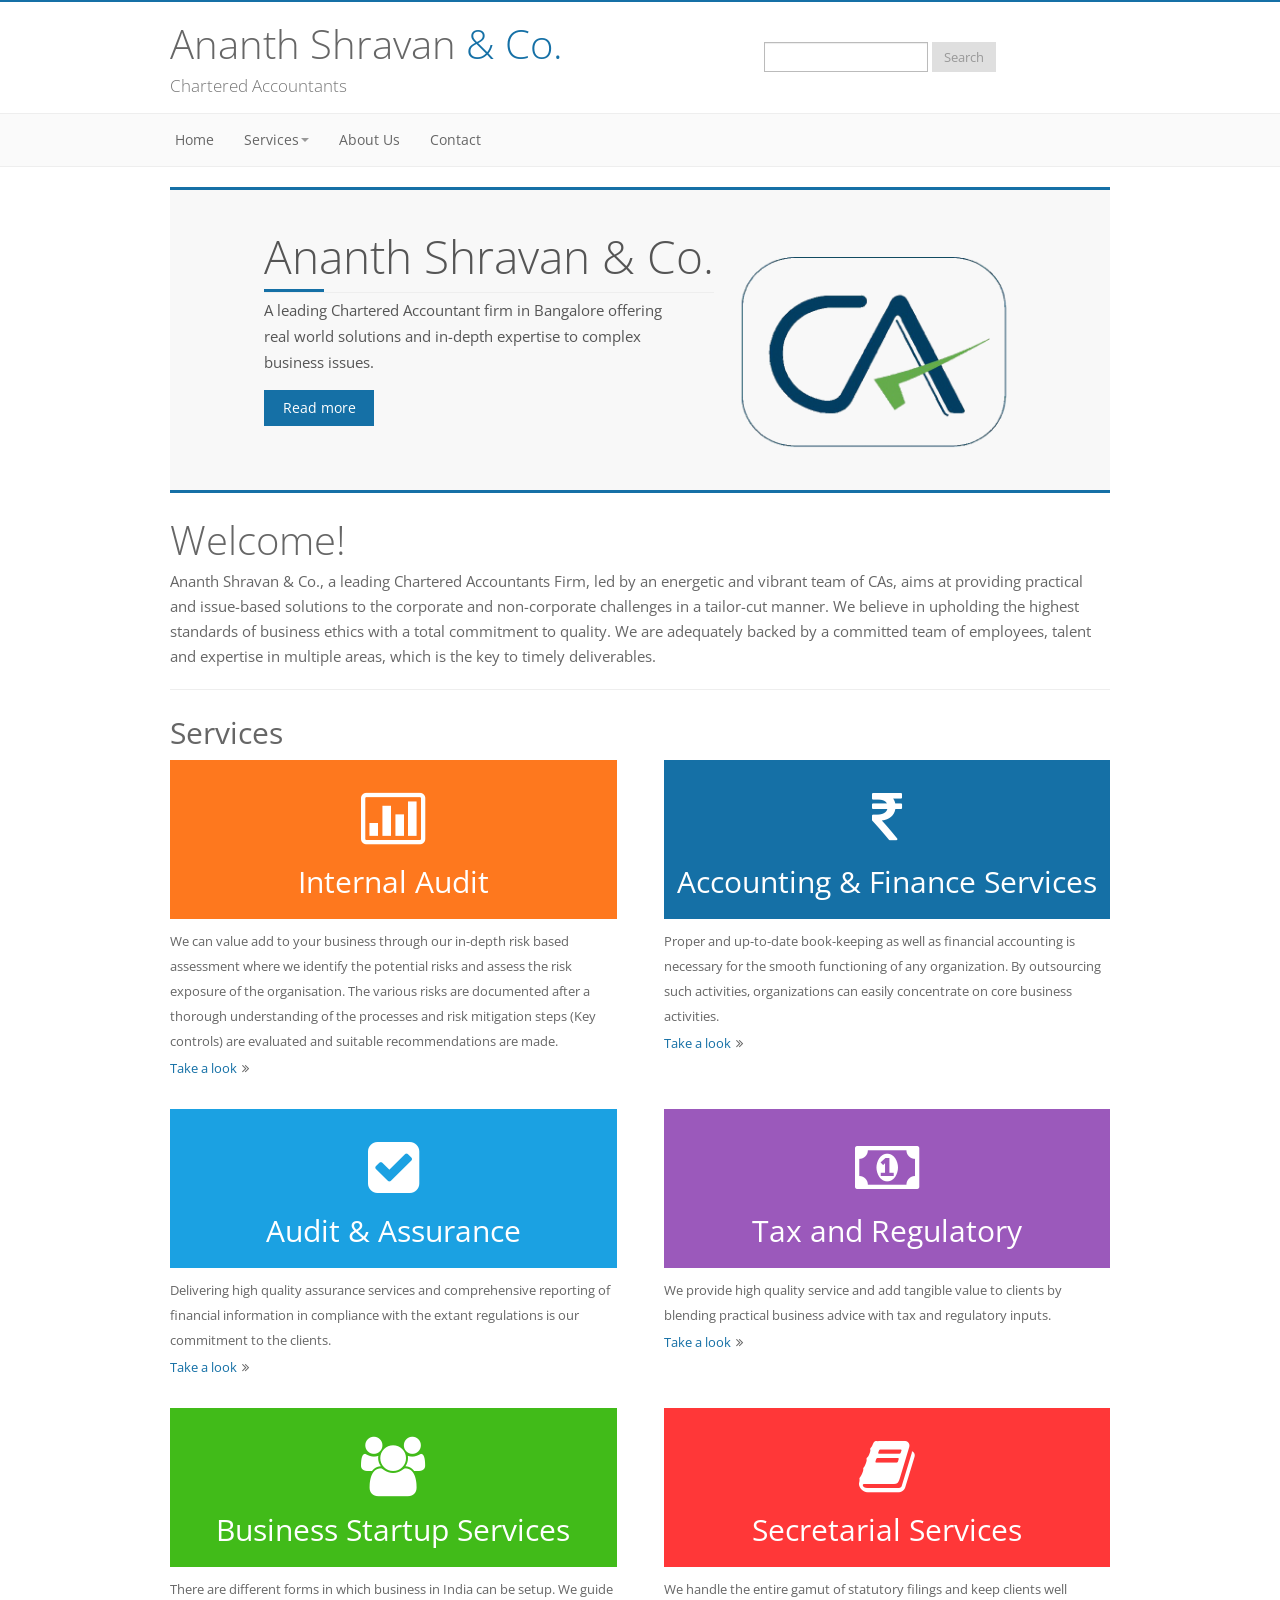
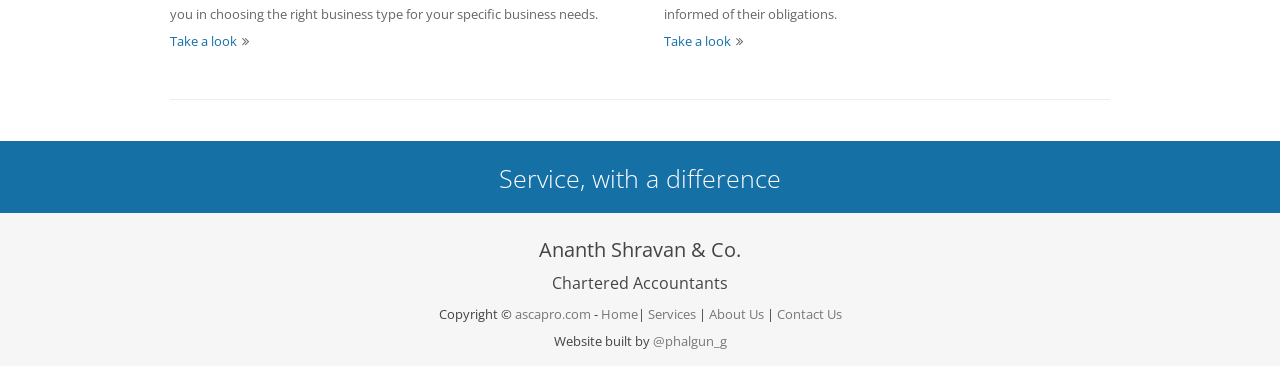
==== index.html @ 8e461840 "SEO keywords, removed unnecessary imports of js & css" ====
<!DOCTYPE html>
<head>
  
  <meta charset="utf-8" />
  <title>AS & Co. - Chartered Accountants in Bangalore</title>
  <meta name="viewport" content="width=device-width, initial-scale=1.0" />
  <meta name="description" content="bangalore chartered acccountant audit file tax return income" />
  <meta name="keywords" content="bangalore,chartered,acccountant,audit,file,tax,return,service,income" />
  <meta name="author" content="Ananth Shravan" />

  <!-- Stylesheets -->
  <link rel="stylesheet" href="style/bootstrap.css"/>
  <link rel="stylesheet" href="style/font-awesome.css" />
  <link rel="stylesheet" href="style/prettyPhoto.css" />
  <!-- Parallax slider -->
  <link rel="stylesheet" href="style/slider.css" />
  <!-- Flexslider -->
  <link rel="stylesheet" href="style/flexslider.css" />
  <link rel="stylesheet" href="style/style.css" />
  <link href="style/blue.css" rel="stylesheet" />
  <link href="style/bootstrap-responsive.css" rel="stylesheet" />
  
  <!-- HTML5 Support for IE -->
  <!--[if lt IE 9]>
  <script src="js/html5shim.js"></script>
  <![endif]-->

  <!-- Favicon -->
  <link rel="shortcut icon" href="img/favicon/ca_logo.jpg" />
  <meta http-equiv="Content-Type" content="text/html; charset=utf-8" />
</head>

<body>

<!-- Header Starts -->
  <header>
    <div class="container">
      <div class="row">
        <div class="span6">
          <div class="logo">
            <h1><a href="#">Ananth Shravan <span class="color">& Co.</span></a></h1>
            <div class="hmeta">Chartered Accountants</div>
          </div>
        </div>
        <div class="span6">
          <div class="form">
            <form method="get" id="searchform" action="#" class="form-search" />
              <input type="text" value="" name="s" id="s" class="input-medium" />
              <button type="submit" class="btn">Search</button>
            </form>
          </div>
        </div>
      </div>
    </div>
  </header>

<!-- Navigation bar starts -->
  <div class="navbar">
   <div class="navbar-inner">
     <div class="container">
       <a class="btn btn-navbar" data-toggle="collapse" data-target=".nav-collapse">
         <span>Menu</span>
       </a>
       <div class="nav-collapse collapse">
         <ul class="nav">
           <li><a href="index.html">Home</a></li>
           <!-- Refer Bootstrap navbar doc -->
           <li class="dropdown">
              <a href="#" class="dropdown-toggle" data-toggle="dropdown">Services<b class="caret"></b></a>
              <ul class="dropdown-menu">
                <li><a href="internal-audit.html">Internal Audit</a></li>
                <li><a href="accounting-financial-services.html">Accounting & Financial Services</a></li>
                <li><a href="audit-assurance.html">Audit & Assurance</a></li>
                <li><a href="tax-regulatory.html">Tax & Regulatory</a></li>
                <li><a href="business-startup.html">Business Startup Services</a></li>
                <li><a href="secretary.html">Secretarial Services</a></li>
              </ul>
           </li>                   
           <li><a href="aboutus.html">About Us</a></li>
           <li><a href="contactus.html">Contact</a></li>
         </ul>
       </div>
      </div>
   </div>
 </div>

<!-- Navigation bar ends -->

<div class="content">
  <div class="container">

<!-- Slider starts -->
  
    <div class="row">
      <div class="span12">
        <!-- Slider (Parallax Slider) -->
          <div id="da-slider" class="da-slider">
            <div class="da-slide">
              <div class="da-blue">
                <h2><span>Ananth Shravan & Co.</span></h2>
                <p>A leading Chartered Accountant firm in Bangalore offering real world solutions and in-depth expertise to complex business issues.</p>
                <a href="aboutus.html" class="da-link">Read more</a>
                <div class="da-img"><img src="img/parallax/ca_logo.png" alt="CA Tax Audit Bangalore " /></div>
              </div>
            </div>
            <div class="da-slide">
              <div class="da-green">
                <h2><span>Core Services</span></h2>
                <p>Audits, Assurance function, Taxation (both international and domestic), Accounting and Compliance services, Risk advisory and Secretarial Services.</p>
                <a href="#services" class="da-link">Read more</a>
                <div class="da-img"><img src="img/parallax/2.png" alt="CA Tax Services Bangalore" /></div>
              </div>
            </div>
            <div class="da-slide">
              <h2><span>Service, with a difference</span></h2>
              <p>At AS & Co, we're passionate towards our work and committed to our customers. We pride ourselves on providing a one-stop-shop for all the customers’ needs.</p>
              <div class="da-img"><img src="img/parallax/service2.png" alt="CA Tax Business Services" /></div>
            </div>
            <nav class="da-arrows">
              <span class="da-arrows-prev"></span>
              <span class="da-arrows-next"></span>
            </nav>
          </div>
      </div>
    </div>

<!-- Slider Ends -->

<!-- Hero Unit -->

    <div class="row">
      <div class="span12">
        <h2>Welcome!</h2>
        <p>Ananth Shravan & Co., a leading Chartered Accountants Firm, led by an energetic and vibrant team of CAs, aims at providing practical and issue-based solutions to the corporate and non-corporate challenges in a tailor-cut manner. We believe in upholding the highest standards of business ethics with a total commitment to quality. We are adequately backed by a committed team of employees, talent and expertise in multiple areas, which is the key to timely deliverables.</p>
        <hr />
      </div>  
    </div>

<!-- Hero Ends -->  
<!-- Services starts -->

  <div class="services">
    <div class="row">

      <div class="span12">
        <a name="services" class="nounderline"><h3>Services</h3></a>
      </div>

      <div class="span12">


        <div class="col-l">
          <div class="service">
            <a href="internal-audit.html" class="nounderline">
              <div class="b-orange serv-block">
                <i class="icon-bar-chart"></i>
                <h3>Internal Audit</h3>
              </div>
            </a>
            <p>We can value add to your business through our in-depth risk based assessment where we identify the potential risks and assess the risk exposure of the organisation. The various risks are documented after a thorough understanding of the processes and risk mitigation steps (Key controls) are evaluated and suitable recommendations are made.</p>
            <a href="internal-audit.html">Take a look </a><i class="icon-double-angle-right"></i> 
          </div>
        </div>
        
        <div class="col-r">
          <div class="service">
            <a href="accounting-financial-services.html" class="nounderline">      
              <div class="b-blue serv-block">
                <i class="icon-inr"></i>
                <h3>Accounting & Finance Services</h3>
              </div>
            </a>
            <p>Proper and up-to-date book-keeping as well as financial accounting is necessary for the smooth functioning of any organization. By outsourcing such activities, organizations can easily concentrate on core business activities.</p>
            <a href="accounting-financial-services.html">Take a look </a><i class="icon-double-angle-right"></i>
          </div>
        </div>

      </div> <!-- span 12 -->

      <div class="span12">&nbsp;</div>

      <div class="span12">

        <div class="col-l">
          <div class="service">
            <a href="audit-assurance.html" class="nounderline">
              <div class="b-lblue serv-block">
              <i class="icon-check-sign"></i>
              <h3>Audit & Assurance</h3>
              </div>
            </a>
            <p>Delivering high quality assurance services and comprehensive reporting of financial information in compliance with the extant regulations is our commitment to the clients.</p>
            <a href="audit-assurance.html">Take a look </a><i class="icon-double-angle-right"></i> 
          </div>
        </div>

        <div class="col-r">
          <div class="service">      
            <a href="tax-regulatory.html" class="nounderline">
              <div class="b-purple serv-block">
                <i class="icon-money"></i>
                <h3>Tax and Regulatory</h3>
              </div>     
            </a>
            <p>We provide high quality service and add tangible value to clients by blending practical business advice with tax and regulatory inputs.</p>
            <a href="tax-regulatory.html">Take a look </a><i class="icon-double-angle-right"></i>
          </div>
        </div>

      </div> <!-- span 12 -->

      <div class="span12">&nbsp;</div>

      <div class="span12">

        <div class="col-l">
          <div class="service">
            <a href="business-startup.html" class="nounderline">
              <div class="b-green serv-block">
                <i class="icon-group"></i>
                <h3>Business Startup Services</h3>
              </div>
            </a>
            <p>There are different forms in which business in India can be setup. We guide you in choosing the right business type for your specific business needs.</p>
            <a href="business-startup.html">Take a look </a><i class="icon-double-angle-right"></i> 
          </div>
        </div>

        <div class="col-r">
          <div class="service">      
            <a href="secretary.html" class="nounderline">
              <div class="b-red serv-block">
                <i class="icon-book"></i>
                <h3>Secretarial Services</h3>
              </div>    
            </a>
            <p>We handle the entire gamut of statutory filings and keep clients well informed of their obligations.</p>
            <a href="secretary.html">Take a look </a><i class="icon-double-angle-right"></i>
          </div>
        </div>

      </div> <!-- span 12 -->

      <div class="span12">&nbsp;</div>
  </div>

<hr />

<!-- Services Ends -->

<!-- Testimonial starts -->

<!-- <div class="testimonial">
  <div class="row">
    <div class="span6">
      <blockquote>
        <p>Suspendisse potenti. Morbi ac felis nec mauris imperdiet fermentum. Aenean sodales augue ac lacus hendrerit sed rhoncus erat hendrerit. Vivamus vel ultricies elit. Nulla vitae cursus leo. </p>
        <small>Ashok, <span class="color">Google</span></small>
      </blockquote>
    </div>
    <div class="span6">
      <blockquote>
        <p>Aenean sodales augue ac lacus hendrerit sed rhoncus erat hendrerit. Vivamus vel ultricies elit. Nulla vitae cursus leo. Praesent eleifend sodales felis, in congue purus scelerisque eget.</p>
        <small>Ravi, <span class="color">Canonical</span></small>
      </blockquote>
    </div>
  </div>
</div>
 -->
<!-- Testimonial ends -->

  </div>
</div>

<!-- Social -->

<div class="social-links">
  <div class="container">
    <div class="row">
      <div class="span12">
          <p class="bigger center"><span>Service, with a difference</span></p>
      </div>
    </div>    
  </div>
</div>


<!-- Footer -->
<footer>
  <div class="container">
    <div class="row">

      <div class="span12">
          <div class="copy center">
            <h5><span class="color">Ananth Shravan & Co.</span></h5>
            <h6>Chartered Accountants</h6>
            <p>Copyright &copy; <a href="#">ascapro.com</a> - <a href="index.html">Home</a>| <a href="index.html#services">Services</a>  | <a href="aboutus.html">About Us</a> | <a href="contactus.html">Contact Us</a></p>
            <p>Website built by <a target="_blank" href="http://phalgun.in">@phalgun_g</a></p>
          </div>
      </div>
    </div>
  <div class="clearfix"></div>
  </div>
</footer> 

<!-- JS -->
<script src="js/jquery.js"></script>
<script src="js/bootstrap.js"></script> 
<script src="js/jquery.cslider.js"></script> <!-- Parallax slider -->
<script src="js/modernizr.custom.28468.js"></script>
<script src="js/easing.js"></script> <!-- Easing -->
<script src="js/custom.js"></script>
</body>
</html>
---- style/slider.css ----
.da-slider{
	width: 100%;
	height: 300px;
	position: relative;
	background: #f8f8f8;
	margin: 0px auto;
	margin-bottom: 20px;
	overflow: hidden;
	-webkit-transition: background-position 1.4s ease-in-out 0.3s;
	-moz-transition: background-position 1.4s ease-in-out 0.3s;
	-o-transition: background-position 1.4s ease-in-out 0.3s;
	-ms-transition: background-position 1.4s ease-in-out 0.3s;
	transition: background-position 1.4s ease-in-out 0.3s;
}
.da-slide{
	position: absolute;
	width: 100%;
	height: 100%;
	top: 0px;
	left: 0px;
	text-align: left;
}
.da-slide-current{
	z-index: 1000;
}
.da-slider-fb .da-slide{
	left: 100%;
}
.da-slider-fb  .da-slide.da-slide-current{
	left: 0px;
}
.da-slide h2,
.da-slide p,
.da-slide .da-link,
.da-slide .da-img{
	position: absolute;
	opacity: 0;
	left: 110%;
}
.da-slider-fb .da-slide h2,
.da-slider-fb .da-slide p,
.da-slider-fb .da-slide .da-link{
	left: 10%;
	opacity: 1;
}
.da-slider-fb .da-slide .da-img{
	left: 60%;
	opacity: 1;
}
.da-slide h2{
	color: #555;
	font-size: 46px;
	width: 50%;
	top: 40px;
	white-space: nowrap;
}
.da-slide p{
	width: 45%;
	top: 105px;
	color: #555;
	font-size: 15px;
	line-height: 26px;
	height: 80px;
	overflow: hidden;
}
.da-slide .da-img{
	text-align: center;
	width: 30%;
	top: 0px;
	height: 230px;
	line-height: 320px;
	left: 110%; /*60%*/
}
.da-slide .da-link{
	top: 200px;
	color: #fff;
	padding:3px 15px 3px;
	font-size: 14px;
	line-height: 30px;
	width: 80px;
	text-align: center;
}
.da-slide .da-link:hover{
	background: #777;
   	text-decoration:none;
}
.da-dots{
	display: none;
	width: 100%;
	position: absolute;
	text-align: center;
	left: 0px;
	bottom: 20px;
	z-index: 2000;
	-moz-user-select: none;
	-webkit-user-select: none;
}
.da-dots span{
	display: inline-block;
	position: relative;
	width: 12px;
	height: 12px;
	border-radius: 50%;
	background: #ddd;
	margin: 3px;
	cursor: pointer;
	box-shadow: 
		1px 1px 1px rgba(0,0,0,0.1) inset, 
		1px 1px 1px rgba(255,255,255,0.1);
}
.da-dots span.da-dots-current:after{
	content: '';
	width: 8px;
	height: 8px;
	position: absolute;
	top: 2px;
	left: 2px;
	border-radius: 50%;
	background: rgb(255,255,255);
	background: -moz-linear-gradient(top, rgba(255,255,255,1) 0%, rgba(246,246,246,1) 47%, rgba(237,237,237,1) 100%);
	background: -webkit-gradient(linear, left top, left bottom, color-stop(0%,rgba(255,255,255,1)), color-stop(47%,rgba(246,246,246,1)), color-stop(100%,rgba(237,237,237,1)));
	background: -webkit-linear-gradient(top, rgba(255,255,255,1) 0%,rgba(246,246,246,1) 47%,rgba(237,237,237,1) 100%);
	background: -o-linear-gradient(top, rgba(255,255,255,1) 0%,rgba(246,246,246,1) 47%,rgba(237,237,237,1) 100%);
	background: -ms-linear-gradient(top, rgba(255,255,255,1) 0%,rgba(246,246,246,1) 47%,rgba(237,237,237,1) 100%);
	background: linear-gradient(top, rgba(255,255,255,1) 0%,rgba(246,246,246,1) 47%,rgba(237,237,237,1) 100%);
	filter: progid:DXImageTransform.Microsoft.gradient( startColorstr='#ffffff', endColorstr='#ededed',GradientType=0 );
}
.da-arrows{
	-moz-user-select: none;
	-webkit-user-select: none;
}
.da-arrows span{
	position: absolute;
	top: 45%;
	height: 30px;
	width: 30px;
	background: #ddd;
	cursor: pointer;
	z-index: 2000;
	opacity: 0;
	box-shadow:none;
	-webkit-transition: opacity 0.4s ease-in-out 0.2s;
	-moz-transition: opacity 0.4s ease-in-out 0.2s;
	-o-transition: opacity 0.4s ease-in-out 0.2s;
	-ms-transition: opacity 0.4s ease-in-out 0.2s;
	transition: opacity 0.4s ease-in-out 0.2s;
}
.da-slider:hover .da-arrows span{
	opacity: 1;
}
.da-arrows span:after{
	content: '';
	position: absolute;
	width: 20px;
	height: 20px;
	top: 5px;
	left: 5px;
	background: transparent url("../img/parallax/arrows.png") no-repeat top left;
}
.da-arrows span.da-arrows-next:after{
	background-position: top right;
}
.da-arrows span.da-arrows-prev{
	left: 0px;
}
.da-arrows span.da-arrows-next{
	right: 0px;
}

.da-slide-current h2,
.da-slide-current p,
.da-slide-current .da-link{
	left: 10%;
	opacity: 1;
}
.da-slide-current .da-img{
	left: 60%;
	opacity: 1;
}
/* Animation classes and animations */

/* Slide in from the right*/
.da-slide-fromright h2{
	-webkit-animation: fromRightAnim1 0.6s ease-in 0.8s both;
	-moz-animation: fromRightAnim1 0.6s ease-in 0.8s both;
	-o-animation: fromRightAnim1 0.6s ease-in 0.8s both;
	-ms-animation: fromRightAnim1 0.6s ease-in 0.8s both;
	animation: fromRightAnim1 0.6s ease-in 0.8s both;
}
.da-slide-fromright p{
	-webkit-animation: fromRightAnim2 0.6s ease-in 0.8s both;
	-moz-animation: fromRightAnim2 0.6s ease-in 0.8s both;
	-o-animation: fromRightAnim2 0.6s ease-in 0.8s both;
	-ms-animation: fromRightAnim2 0.6s ease-in 0.8s both;
	animation: fromRightAnim2 0.6s ease-in 0.8s both;
}
.da-slide-fromright .da-link{
	-webkit-animation: fromRightAnim3 0.4s ease-in 1.2s both;
	-moz-animation: fromRightAnim3 0.4s ease-in 1.2s both;
	-o-animation: fromRightAnim3 0.4s ease-in 1.2s both;
	-ms-animation: fromRightAnim3 0.4s ease-in 1.2s both;
	animation: fromRightAnim3 0.4s ease-in 1.2s both;
}
.da-slide-fromright .da-img{
	-webkit-animation: fromRightAnim4 0.6s ease-in 0.8s both;
	-moz-animation: fromRightAnim4 0.6s ease-in 0.8s both;
	-o-animation: fromRightAnim4 0.6s ease-in 0.8s both;
	-ms-animation: fromRightAnim4 0.6s ease-in 0.8s both;
	animation: fromRightAnim4 0.6s ease-in 0.8s both;
}
@-webkit-keyframes fromRightAnim1{
	0%{ left: 110%; opacity: 0; }
	100%{ left: 10%; opacity: 1; }
}
@-webkit-keyframes fromRightAnim2{
	0%{ left: 110%; opacity: 0; }
	100%{ left: 10%; opacity: 1; }
}
@-webkit-keyframes fromRightAnim3{
	0%{ left: 110%; opacity: 0; }
	1%{ left: 10%; opacity: 0; }
	100%{ left: 10%; opacity: 1; }
}
@-webkit-keyframes fromRightAnim4{
	0%{ left: 110%; opacity: 0; }
	100%{ left: 60%; opacity: 1; }
}

@-moz-keyframes fromRightAnim1{
	0%{ left: 110%; opacity: 0; }
	100%{ left: 10%; opacity: 1; }
}
@-moz-keyframes fromRightAnim2{
	0%{ left: 110%; opacity: 0; }
	100%{ left: 10%; opacity: 1; }
}
@-moz-keyframes fromRightAnim3{
	0%{ left: 110%; opacity: 0; }
	1%{ left: 10%; opacity: 0; }
	100%{ left: 10%; opacity: 1; }
}
@-moz-keyframes fromRightAnim4{
	0%{ left: 110%; opacity: 0; }
	100%{ left: 60%; opacity: 1; }
}

@-o-keyframes fromRightAnim1{
	0%{ left: 110%; opacity: 0; }
	100%{ left: 10%; opacity: 1; }
}
@-o-keyframes fromRightAnim2{
	0%{ left: 110%; opacity: 0; }
	100%{ left: 10%; opacity: 1; }
}
@-o-keyframes fromRightAnim3{
	0%{ left: 110%; opacity: 0; }
	1%{ left: 10%; opacity: 0; }
	100%{ left: 10%; opacity: 1; }
}
@-o-keyframes fromRightAnim4{
	0%{ left: 110%; opacity: 0; }
	100%{ left: 60%; opacity: 1; }
}

@-ms-keyframes fromRightAnim1{
	0%{ left: 110%; opacity: 0; }
	100%{ left: 10%; opacity: 1; }
}
@-ms-keyframes fromRightAnim2{
	0%{ left: 110%; opacity: 0; }
	100%{ left: 10%; opacity: 1; }
}
@-ms-keyframes fromRightAnim3{
	0%{ left: 110%; opacity: 0; }
	1%{ left: 10%; opacity: 0; }
	100%{ left: 10%; opacity: 1; }
}
@-ms-keyframes fromRightAnim4{
	0%{ left: 110%; opacity: 0; }
	100%{ left: 60%; opacity: 1; }
}

@keyframes fromRightAnim1{
	0%{ left: 110%; opacity: 0; }
	100%{ left: 10%; opacity: 1; }
}
@keyframes fromRightAnim2{
	0%{ left: 110%; opacity: 0; }
	100%{ left: 10%; opacity: 1; }
}
@keyframes fromRightAnim3{
	0%{ left: 110%; opacity: 0; }
	1%{ left: 10%; opacity: 0; }
	100%{ left: 10%; opacity: 1; }
}
@keyframes fromRightAnim4{
	0%{ left: 110%; opacity: 0; }
	100%{ left: 60%; opacity: 1; }
}
/* Slide in from the left*/
.da-slide-fromleft h2{
	-webkit-animation: fromLeftAnim1 0.6s ease-in 0.6s both;
	-moz-animation: fromLeftAnim1 0.6s ease-in 0.6s both;
	-o-animation: fromLeftAnim1 0.6s ease-in 0.6s both;
	-ms-animation: fromLeftAnim1 0.6s ease-in 0.6s both;
	animation: fromLeftAnim1 0.6s ease-in 0.6s both;
}
.da-slide-fromleft p{
	-webkit-animation: fromLeftAnim2 0.6s ease-in 0.6s both;
	-moz-animation: fromLeftAnim2 0.6s ease-in 0.6s both;
	-o-animation: fromLeftAnim2 0.6s ease-in 0.6s both;
	-ms-animation: fromLeftAnim2 0.6s ease-in 0.6s both;
	animation: fromLeftAnim2 0.6s ease-in 0.6s both;
}
.da-slide-fromleft .da-link{
	-webkit-animation: fromLeftAnim3 0.4s ease-in 1.2s both;
	-moz-animation: fromLeftAnim3 0.4s ease-in 1.2s both;
	-o-animation: fromLeftAnim3 0.4s ease-in 1.2s both;
	-ms-animation: fromLeftAnim3 0.4s ease-in 1.2s both;
	animation: fromLeftAnim3 0.4s ease-in 1.2s both;
}
.da-slide-fromleft .da-img{
	-webkit-animation: fromLeftAnim4 0.6s ease-in 0.6s both;
	-moz-animation: fromLeftAnim4 0.6s ease-in 0.6s both;
	-o-animation: fromLeftAnim4 0.6s ease-in 0.6s both;
	-ms-animation: fromLeftAnim4 0.6s ease-in 0.6s both;
	animation: fromLeftAnim4 0.6s ease-in 0.6s both;
}
@-webkit-keyframes fromLeftAnim1{
	0%{ left: -110%; opacity: 0; }
	100%{ left: 10%; opacity: 1; }
}
@-webkit-keyframes fromLeftAnim2{
	0%{ left: -110%; opacity: 0; }
	100%{ left: 10%; opacity: 1; }
}
@-webkit-keyframes fromLeftAnim3{
	0%{ left: -110%; opacity: 0; }
	1%{ left: 10%; opacity: 0; }
	100%{ left: 10%; opacity: 1; }
}
@-webkit-keyframes fromLeftAnim4{
	0%{ left: -110%; opacity: 0; }
	100%{ left: 60%; opacity: 1; }
}

@-moz-keyframes fromLeftAnim1{
	0%{ left: -110%; opacity: 0; }
	100%{ left: 10%; opacity: 1; }
}
@-moz-keyframes fromLeftAnim2{
	0%{ left: -110%; opacity: 0; }
	100%{ left: 10%; opacity: 1; }
}
@-moz-keyframes fromLeftAnim3{
	0%{ left: -110%; opacity: 0; }
	1%{ left: 10%; opacity: 0; }
	100%{ left: 10%; opacity: 1; }
}
@-moz-keyframes fromLeftAnim4{
	0%{ left: -110%; opacity: 0; }
	100%{ left: 60%; opacity: 1; }
}

@-o-keyframes fromLeftAnim1{
	0%{ left: -110%; opacity: 0; }
	100%{ left: 10%; opacity: 1; }
}
@-o-keyframes fromLeftAnim2{
	0%{ left: -110%; opacity: 0; }
	100%{ left: 10%; opacity: 1; }
}
@-o-keyframes fromLeftAnim3{
	0%{ left: -110%; opacity: 0; }
	1%{ left: 10%; opacity: 0; }
	100%{ left: 10%; opacity: 1; }
}
@-o-keyframes fromLeftAnim4{
	0%{ left: -110%; opacity: 0; }
	100%{ left: 60%; opacity: 1; }
}

@-ms-keyframes fromLeftAnim1{
	0%{ left: -110%; opacity: 0; }
	100%{ left: 10%; opacity: 1; }
}
@-ms-keyframes fromLeftAnim2{
	0%{ left: -110%; opacity: 0; }
	100%{ left: 10%; opacity: 1; }
}
@-ms-keyframes fromLeftAnim3{
	0%{ left: -110%; opacity: 0; }
	1%{ left: 10%; opacity: 0; }
	100%{ left: 10%; opacity: 1; }
}
@-ms-keyframes fromLeftAnim4{
	0%{ left: -110%; opacity: 0; }
	100%{ left: 60%; opacity: 1; }
}

@keyframes fromLeftAnim1{
	0%{ left: -110%; opacity: 0; }
	100%{ left: 10%; opacity: 1; }
}
@keyframes fromLeftAnim2{
	0%{ left: -110%; opacity: 0; }
	100%{ left: 10%; opacity: 1; }
}
@keyframes fromLeftAnim3{
	0%{ left: -110%; opacity: 0; }
	1%{ left: 10%; opacity: 0; }
	100%{ left: 10%; opacity: 1; }
}
@keyframes fromLeftAnim4{
	0%{ left: -110%; opacity: 0; }
	100%{ left: 60%; opacity: 1; }
}
/* Slide out to the right */
.da-slide-toright h2{
	-webkit-animation: toRightAnim1 0.6s ease-in 0.6s both;
	-moz-animation: toRightAnim1 0.6s ease-in 0.6s both;
	-o-animation: toRightAnim1 0.6s ease-in 0.6s both;
	-ms-animation: toRightAnim1 0.6s ease-in 0.6s both;
	animation: toRightAnim1 0.6s ease-in 0.6s both;
}
.da-slide-toright p{
	-webkit-animation: toRightAnim2 0.6s ease-in 0.3s both;
	-moz-animation: toRightAnim2 0.6s ease-in 0.3s both;
	-o-animation: toRightAnim2 0.6s ease-in 0.3s both;
	-ms-animation: toRightAnim2 0.6s ease-in 0.3s both;
	animation: toRightAnim2 0.6s ease-in 0.3s both;
}
.da-slide-toright .da-link{
	-webkit-animation: toRightAnim3 0.4s ease-in both;
	-moz-animation: toRightAnim3 0.4s ease-in both;
	-o-animation: toRightAnim3 0.4s ease-in both;
	-ms-animation: toRightAnim3 0.4s ease-in both;
	animation: toRightAnim3 0.4s ease-in both;
}
.da-slide-toright .da-img{
	-webkit-animation: toRightAnim4 0.6s ease-in both;
	-moz-animation: toRightAnim4 0.6s ease-in both;
	-o-animation: toRightAnim4 0.6s ease-in both;
	-ms-animation: toRightAnim4 0.6s ease-in both;
	animation: toRightAnim4 0.6s ease-in both;
}
@-webkit-keyframes toRightAnim1{
	0%{ left: 10%;  opacity: 1; }
	100%{ left: 100%; opacity: 0; }
}
@-webkit-keyframes toRightAnim2{
	0%{ left: 10%;  opacity: 1; }
	100%{ left: 100%; opacity: 0; }
}
@-webkit-keyframes toRightAnim3{
	0%{ left: 10%;  opacity: 1; }
	99%{ left: 10%; opacity: 0; }
	100%{ left: 100%; opacity: 0; }
}
@-webkit-keyframes toRightAnim4{
	0%{ left: 60%;  opacity: 1; }
	30%{ left: 55%;  opacity: 1; }
	100%{ left: 100%; opacity: 0; }
}

@-moz-keyframes toRightAnim1{
	0%{ left: 10%;  opacity: 1; }
	100%{ left: 100%; opacity: 0; }
}
@-moz-keyframes toRightAnim2{
	0%{ left: 10%;  opacity: 1; }
	100%{ left: 100%; opacity: 0; }
}
@-moz-keyframes toRightAnim3{
	0%{ left: 10%;  opacity: 1; }
	99%{ left: 10%; opacity: 0; }
	100%{ left: 100%; opacity: 0; }
}
@-moz-keyframes toRightAnim4{
	0%{ left: 60%;  opacity: 1; }
	30%{ left: 55%;  opacity: 1; }
	100%{ left: 100%; opacity: 0; }
}

@-o-keyframes toRightAnim1{
	0%{ left: 10%;  opacity: 1; }
	100%{ left: 100%; opacity: 0; }
}
@-o-keyframes toRightAnim2{
	0%{ left: 10%;  opacity: 1; }
	100%{ left: 100%; opacity: 0; }
}
@-o-keyframes toRightAnim3{
	0%{ left: 10%;  opacity: 1; }
	99%{ left: 10%; opacity: 0; }
	100%{ left: 100%; opacity: 0; }
}
@-o-keyframes toRightAnim4{
	0%{ left: 60%;  opacity: 1; }
	30%{ left: 55%;  opacity: 1; }
	100%{ left: 100%; opacity: 0; }
}

@-ms-keyframes toRightAnim1{
	0%{ left: 10%;  opacity: 1; }
	100%{ left: 100%; opacity: 0; }
}
@-ms-keyframes toRightAnim2{
	0%{ left: 10%;  opacity: 1; }
	100%{ left: 100%; opacity: 0; }
}
@-ms-keyframes toRightAnim3{
	0%{ left: 10%;  opacity: 1; }
	99%{ left: 10%; opacity: 0; }
	100%{ left: 100%; opacity: 0; }
}
@-ms-keyframes toRightAnim4{
	0%{ left: 60%;  opacity: 1; }
	30%{ left: 55%;  opacity: 1; }
	100%{ left: 100%; opacity: 0; }
}

@keyframes toRightAnim1{
	0%{ left: 10%;  opacity: 1; }
	100%{ left: 100%; opacity: 0; }
}
@keyframes toRightAnim2{
	0%{ left: 10%;  opacity: 1; }
	100%{ left: 100%; opacity: 0; }
}
@keyframes toRightAnim3{
	0%{ left: 10%;  opacity: 1; }
	99%{ left: 10%; opacity: 0; }
	100%{ left: 100%; opacity: 0; }
}
@keyframes toRightAnim4{
	0%{ left: 60%;  opacity: 1; }
	30%{ left: 55%;  opacity: 1; }
	100%{ left: 100%; opacity: 0; }
}
/* Slide out to the left*/
.da-slide-toleft h2{
	-webkit-animation: toLeftAnim1 0.6s ease-in both;
	-moz-animation: toLeftAnim1 0.6s ease-in both;
	-o-animation: toLeftAnim1 0.6s ease-in both;
	-ms-animation: toLeftAnim1 0.6s ease-in both;
	animation: toLeftAnim1 0.6s ease-in both;
}
.da-slide-toleft p{
	-webkit-animation: toLeftAnim2 0.6s ease-in 0.3s both;
	-moz-animation: toLeftAnim2 0.6s ease-in 0.3s both;
	-o-animation: toLeftAnim2 0.6s ease-in 0.3s both;
	-ms-animation: toLeftAnim2 0.6s ease-in 0.3s both;
	animation: toLeftAnim2 0.6s ease-in 0.3s both;
}
.da-slide-toleft .da-link{
	-webkit-animation: toLeftAnim3 0.4s ease-in both;
	-moz-animation: toLeftAnim3 0.4s ease-in both;
	-o-animation: toLeftAnim3 0.4s ease-in both;
	-ms-animation: toLeftAnim3 0.4s ease-in both;
	animation: toLeftAnim3 0.4s ease-in both;
}
.da-slide-toleft .da-img{
	-webkit-animation: toLeftAnim4 0.6s ease-in 0.6s both;
	-moz-animation: toLeftAnim4 0.6s ease-in 0.6s both;
	-o-animation: toLeftAnim4 0.6s ease-in 0.6s both;
	-ms-animation: toLeftAnim4 0.6s ease-in 0.6s both;
	animation: toLeftAnim4 0.6s ease-in 0.6s both;
}
@-webkit-keyframes toLeftAnim1{
	0%{ left: 10%;  opacity: 1; }
	30%{ left: 15%;  opacity: 1; }
	100%{ left: -50%; opacity: 0; }
}
@-webkit-keyframes toLeftAnim2{
	0%{ left: 10%;  opacity: 1; }
	30%{ left: 15%;  opacity: 1; }
	100%{ left: -50%; opacity: 0; }
}
@-webkit-keyframes toLeftAnim3{
	0%{ left: 10%;  opacity: 1; }
	99%{ left: 10%; opacity: 0; }
	100%{ left: -50%; opacity: 0; }
}
@-webkit-keyframes toLeftAnim4{
	0%{ left: 60%;  opacity: 1; }
	40%{ left: 70%;  opacity: 1; }
	90%{ left: 0%;  opacity: 0; }
	100%{ left: -50%; opacity: 0; }
}

@-moz-keyframes toLeftAnim1{
	0%{ left: 10%;  opacity: 1; }
	30%{ left: 15%;  opacity: 1; }
	100%{ left: -50%; opacity: 0; }
}
@-moz-keyframes toLeftAnim2{
	0%{ left: 10%;  opacity: 1; }
	30%{ left: 15%;  opacity: 1; }
	100%{ left: -50%; opacity: 0; }
}
@-moz-keyframes toLeftAnim3{
	0%{ left: 10%;  opacity: 1; }
	99%{ left: 10%; opacity: 0; }
	100%{ left: -50%; opacity: 0; }
}
@-moz-keyframes toLeftAnim4{
	0%{ left: 60%;  opacity: 1; }
	40%{ left: 70%;  opacity: 1; }
	90%{ left: 0%;  opacity: 0; }
	100%{ left: -50%; opacity: 0; }
}

@-o-keyframes toLeftAnim1{
	0%{ left: 10%;  opacity: 1; }
	30%{ left: 15%;  opacity: 1; }
	100%{ left: -50%; opacity: 0; }
}
@-o-keyframes toLeftAnim2{
	0%{ left: 10%;  opacity: 1; }
	30%{ left: 15%;  opacity: 1; }
	100%{ left: -50%; opacity: 0; }
}
@-o-keyframes toLeftAnim3{
	0%{ left: 10%;  opacity: 1; }
	99%{ left: 10%; opacity: 0; }
	100%{ left: -50%; opacity: 0; }
}
@-o-keyframes toLeftAnim4{
	0%{ left: 60%;  opacity: 1; }
	40%{ left: 70%;  opacity: 1; }
	90%{ left: 0%;  opacity: 0; }
	100%{ left: -50%; opacity: 0; }
}

@-ms-keyframes toLeftAnim1{
	0%{ left: 10%;  opacity: 1; }
	30%{ left: 15%;  opacity: 1; }
	100%{ left: -50%; opacity: 0; }
}
@-ms-keyframes toLeftAnim2{
	0%{ left: 10%;  opacity: 1; }
	30%{ left: 15%;  opacity: 1; }
	100%{ left: -50%; opacity: 0; }
}
@-ms-keyframes toLeftAnim3{
	0%{ left: 10%;  opacity: 1; }
	99%{ left: 10%; opacity: 0; }
	100%{ left: -50%; opacity: 0; }
}
@-ms-keyframes toLeftAnim4{
	0%{ left: 60%;  opacity: 1; }
	40%{ left: 70%;  opacity: 1; }
	90%{ left: 0%;  opacity: 0; }
	100%{ left: -50%; opacity: 0; }
}

@keyframes toLeftAnim1{
	0%{ left: 10%;  opacity: 1; }
	30%{ left: 15%;  opacity: 1; }
	100%{ left: -50%; opacity: 0; }
}
@keyframes toLeftAnim2{
	0%{ left: 10%;  opacity: 1; }
	30%{ left: 15%;  opacity: 1; }
	100%{ left: -50%; opacity: 0; }
}
@keyframes toLeftAnim3{
	0%{ left: 10%;  opacity: 1; }
	99%{ left: 10%; opacity: 0; }
	100%{ left: -50%; opacity: 0; }
}
@keyframes toLeftAnim4{
	0%{ left: 60%;  opacity: 1; }
	40%{ left: 70%;  opacity: 1; }
	90%{ left: 0%;  opacity: 0; }
	100%{ left: -50%; opacity: 0; }
}
---- style/style.css ----
*{
	border-radius: 0px !important;
}

body{
	color: #666;
	font-size: 15px;
	line-height: 25px;
	font-weight: 400;
}

h1,h2,h3,h4,h5,h6{
	font-family: 'Open Sans', sans-serif;
	font-weight: normal !important;
	margin: 2px 0px 5px 0px;
	padding: 2px 0px;
	color: #666;
}

h1,h2{
	font-weight: 300 !important;
}

h3,h4,h5,h6{
	font-weight: 400 !important;
	color: #666;
}

h2{
	font-size: 40px;
	line-height: 45px;
}

h3{
	font-size: 30px;
	line-height: 35px;
}

h4{
	font-size: 25px;
	line-height: 30px;
}

h5{
	font-size: 20px;
	line-height: 25px;
}

h6{
	font-size: 16px;
	line-height: 24px;
}

p{
	margin: 2px 0px;
}

a:hover,a:active,a:focus {
	outline: 0;
}

hr{
	margin: 20px 0px;
}

:focus {
	outline:none;
	border: 0;
}

::-moz-focus-inner {
	border:0;
}

.border{
	background: url("../img/dots.png") repeat;
	height: 5px;
	margin: 30px 0px !important;
}

.bor{
	height: 20px;
}

.bold{
	font-weight: 600 !important;
}

.caps{
	text-transform: uppercase;
}

.center{
	text-align: center;
}

.grey{
	color: #666;
}

.bigger{
	font-size: 25px !important;
	font-family: 'Open Sans', sans-serif;
	margin-bottom: 10px;
	font-weight: 300;
}


.aboutusbody{
	font-size: 14px !important;
	font-family: 'Open Sans', sans-serif;
	margin-bottom: 10px;
	font-weight: 300;
	color: black;
}

.big17{
	font-size: 17px !important;
	font-family: 'Open Sans', sans-serif;
	margin-bottom: 10px;
	font-weight: 300;
}

.big{
	font-size: 20px !important;
	font-family: 'Open Sans', sans-serif;
	margin-bottom: 10px;
	font-weight: 300;
}

a.btn{
	margin-top: 6px;
}


.link-list a{
	margin-right: 20px;
}

.padd{
	padding: 10px 15px;
}

.label{
	font-size: 15px;
}

.badge{
	font-size: 15px;
	padding: 5px 10px;
}

/* Form */


.form{
margin:20px 0px;
margin-bottom: 0px;
}

.form-horizontal input[type="text"],.form-horizontal input[type="password"], .form-horizontal textarea{
width:90%;
}

.form-horizontal .control-label {
width: 80px;
}

.form-horizontal .controls {
margin-left: 100px;
}

.form-horizontal .controls:first-child {
*padding-left: 100px;
}

.form-horizontal .form-actions {
padding-left: 100px;
}

.form-actions {
padding: 10px 20px 11px;
background:transparent;
border-top:0px;
}

/* Button */

.button a, .button a:visited{
	color: #fff;
	font-size: 13px;
	line-height: 20px;
	display: inline-block;
	padding: 5px 8px;
	margin-top: 3px;
}

.button a:hover{
	color: #fff;
	text-decoration: none;
}

/* Well */

.well{
	background: #fafafa;
	padding: 15px;
	border: 1px solid #eee;
}

/* Colors */

.orange{
	color: #fe781e !important;
}

.purple{
	color: #9b59bb !important;
}	

.blue{
	color: #1570a6 !important;
}

.green{
	color: #41bb19 !important;
}

.lblue{
	color: #1da4e5 !important;
}

.red{
	color: #ff3738 !important;
}

/* Background colors */

.b-orange{
	background: #fe781e;
	color: #fff;
	margin: 3px 0px;
	display: inline-block;
	-webkit-transition:background 1s ease;
	-moz-transition:background 1s ease;
	-o-transition:background 1s ease;
	transition:background 1s ease;	
	/*cursor:default;*/
}

.b-orange:hover{
	background: #e66d1c;
	-webkit-transition:background 1s ease;
	-moz-transition:background 1s ease;
	-o-transition:background 1s ease;
	transition:background 1s ease;	
}

.b-purple{
	background: #9b59bb;
	color: #fff;
	margin: 3px 0px;
	display: inline-block;
	-webkit-transition:background 1s ease;
	-moz-transition:background 1s ease;
	-o-transition:background 1s ease;
	transition:background 1s ease;	
	/*cursor:default;	*/
}

.b-purple:hover{
	background: #81499c;
	-webkit-transition:background 1s ease;
	-moz-transition:background 1s ease;
	-o-transition:background 1s ease;
	transition:background 1s ease;		
}

.b-blue{
	background: #1570a6;
	color: #fff;
	margin: 3px 0px;
	display: inline-block;
	-webkit-transition:background 1s ease;
	-moz-transition:background 1s ease;
	-o-transition:background 1s ease;
	transition:background 1s ease;	
	/*cursor:default;		*/
}

.b-blue:hover{
	background: #11608f;
	-webkit-transition:background 1s ease;
	-moz-transition:background 1s ease;
	-o-transition:background 1s ease;
	transition:background 1s ease;		
}

.b-green{
	background: #41bb19;
	color: #fff;
	margin: 3px 0px;
	display: inline-block;
	-webkit-transition:background 1s ease;
	-moz-transition:background 1s ease;
	-o-transition:background 1s ease;
	transition:background 1s ease;	
	/*cursor:default;	*/
}

.b-green:hover{
	background: #379e15;
	-webkit-transition:background 1s ease;
	-moz-transition:background 1s ease;
	-o-transition:background 1s ease;
	transition:background 1s ease;		
}

.b-black{
	background: #333333;
	color: #fff;
	margin: 3px 0px;
	display: inline-block;
	-webkit-transition:background 1s ease;
	-moz-transition:background 1s ease;
	-o-transition:background 1s ease;
	transition:background 1s ease;	
	/*cursor:default;	*/
}

.b-black:hover{
	background: #000000;
	-webkit-transition:background 1s ease;
	-moz-transition:background 1s ease;
	-o-transition:background 1s ease;
	transition:background 1s ease;		
}

.b-lblue{
	background: #1ba1e2;
	color: #fff;
	margin: 3px 0px;
	display: inline-block;
	-webkit-transition:background 1s ease;
	-moz-transition:background 1s ease;
	-o-transition:background 1s ease;
	transition:background 1s ease;	
	/*cursor:default;	*/
}

.b-lblue:hover{
	background: #1789c1;
	-webkit-transition:background 1s ease;
	-moz-transition:background 1s ease;
	-o-transition:background 1s ease;
	transition:background 1s ease;		
}

.b-red{
	background: #ff3738;
	color: #fff;
	margin: 3px 0px;
	display: inline-block;
	-webkit-transition:background 1s ease;
	-moz-transition:background 1s ease;
	-o-transition:background 1s ease;
	transition:background 1s ease;	
	/*cursor:default;	*/
}

.b-red:hover{
	background: #e33031;
	-webkit-transition:background 1s ease;
	-moz-transition:background 1s ease;
	-o-transition:background 1s ease;
	transition:background 1s ease;		
}

/* Columns */

.col-l{
	width: 47.5%;
	float: left;
}

.col-r{
	width: 47.5%;
	float: right; 
}

/* Form */

form button{
	font-size:13px !important;
}

form input{
	font-size:13px !important;
}

/* Image alignment*/

.alignleft, img.alignleft {
	margin-right: 8px;
	margin-top:5px;
	display: inline;
	float: left;
}

.alignright, img.alignright {
	margin-left: 8px;
	margin-top:5px;
	display: inline;
	float: right;
}
   
.aligncenter, img.aligncenter {
	margin-right: auto;
	margin-left: auto;
	display: block;
	clear: both;
}

/* Header */

header{
	background: #fff;
}

header .logo{
	padding: 15px 0px;
}

header .logo h1{
	font-size: 40px;
	line-height: 45px;
	margin-bottom: 5px;
}

header .logo h1 a, header .logo h1 a:visited, header .logo h1 a:hover{
	color: #666;
	text-decoration: none;
}

header .logo .hmeta{
	color: #777;
	font-size: 17px;
	font-weight: 300;
}

header .form{
	text-align: center;
	max-width: 270px;
	margin: 0 auto;
	width: 260px;
	padding-top: 40px;
}

/* Navigation */

.navbar-inner > .container{
	width:940px;
}

.navbar{
	margin-bottom: 0px;
}

.navbar *,.nav-collapse *{
	box-shadow: none !important;
	text-shadow: none !important;
	border-radius: 0px !important;
	font-weight: normal !important; 
	font-size: 14px !important;
}

.navbar-inner{
	padding-left: 0px;
	background: #fafafa;
	filter: none !important;
}

.navbar .btn{
	font-size:13px;
	padding:6px 10px;
	color: #fff !important;
}

.navbar .caret{
	border-top-color:#999 !important;
	border-bottom-color:#999 !important;
}

.navbar{
	border-top: 1px solid #eee !important;
	border-bottom: 1px solid #eee !important;
}

.navbar a, .navbar a:visited{
	color:#666 !important;
}

.navbar .nav > li > a, .navbar .nav > li > a:visited{
	color: #666 !important;
	padding:15px 15px 15px;
	filter: none !important;
}

.navbar .nav > li > a:hover{
	background: #f3f3f3 !important;
}

.dropdown-menu{
	border-radius:0px !important;
	box-shadow:none !important;
	border:none !important;
	padding:0px;
	margin:0px;
	z-index: 3000;
	background: #fafafa;
	border: 1px solid #eee !important;
	border-top: 0px !important;
}

.dropdown-menu a{
	padding:9px 10px !important;
	color:#666 !important;
	text-shadow:none !important;
	background:#fafafa !important;
	border-bottom:1px solid #eee;	
}

.dropdown-menu a:hover,.dropdown-menu a:focus{
	filter:none !important;
	background: #f3f3f3 !important;
}

.dropdown-menu::after, .dropdown-menu::before{
	border:none !important;
}

/* Accordion */

.accordion-group{
border-radius:0px;
margin:10px 0px;
}

.accordion-heading .accordion-toggle {
display: block;
padding:0px;
}

.accordion li{
line-height:10px;
}

.accordion-heading a, .accordion-heading a:visited, .accordion-heading a:hover{
border:none;
color: #fff;
text-decoration: none;
margin: 10px 15px;
}

/* Testimonial */

blockquote{
	background: #f9f9f9;
	margin-bottom: 5px;
	color: #777;
}

blockquote p{
	font-size: 13px;
	font-weight: 400;
	margin-bottom: 5px;
}

blockquote small{
	color: #555;
}

/* Support */

#slist p{
display:none;
margin:5px 0px;
padding:5px 10px;
background:#fff;
line-height: 30px;
border:1px solid #eee;
}

#slist li a{
	display: block;
	font-size: 16px !important;
	margin-bottom: 10px;
}

.scontact p{
	margin-bottom: 10px;
}

/* Portfolio */

/**** Isotope Filtering ****/

.isotope-item {
  z-index: 2;
}

.isotope-hidden.isotope-item {
  pointer-events: none;
  z-index: 1;
}

/**** Isotope CSS3 transitions ****/

.isotope,
.isotope .isotope-item {
  -webkit-transition-duration: 0.8s;
     -moz-transition-duration: 0.8s;
      -ms-transition-duration: 0.8s;
       -o-transition-duration: 0.8s;
          transition-duration: 0.8s;
}

.isotope {
  -webkit-transition-property: height, width;
     -moz-transition-property: height, width;
      -ms-transition-property: height, width;
       -o-transition-property: height, width;
          transition-property: height, width;
}

.isotope .isotope-item {
  -webkit-transition-property: -webkit-transform, opacity;
     -moz-transition-property:    -moz-transform, opacity;
      -ms-transition-property:     -ms-transform, opacity;
       -o-transition-property:      -o-transform, opacity;
          transition-property:         transform, opacity;
}

/**** disabling Isotope CSS3 transitions ****/

.isotope.no-transition,
.isotope.no-transition .isotope-item,
.isotope .isotope-item.no-transition {
  -webkit-transition-duration: 0s;
     -moz-transition-duration: 0s;
      -ms-transition-duration: 0s;
       -o-transition-duration: 0s;
          transition-duration: 0s;
}

/* End: Recommended Isotope styles */



/* disable CSS transitions for containers with infinite scrolling*/
.isotope.infinite-scrolling {
  -webkit-transition: none;
     -moz-transition: none;
      -ms-transition: none;
       -o-transition: none;
          transition: none;
}

.portfolio li{
display:inline !important;
border:none !important;
}

.portfolio li a, .portfolio li a:visited{
color:#fff;
padding:5px 10px;
margin:0px 5px;
}

.portfolio li a:hover{
color:#fff;
}

#portfolio{
text-align:center;
}

#portfolio .element{
margin:20px 10px 10px 0px;
padding: 5px;
}

#portfolio h4{
margin:4px 0px;
padding:0px;
color: #fff;
	font-size: 16px;
}

#portfolio .pcap{
background:#370a19;
border-top: 2px solid #e9004d;
padding:3px 0px;
}

#portfolio a, #portfolio a:visited, #portfolio a:hover{
color:#fff;
text-decoration:none;
}

#portfolio .pcap p{
	padding: 0px 6px 10px 6px;
	font-size: 13px;
}

#portfolio .pcap{
max-width:200px;
}

#portfolio .pcap{
line-height:20px;
}

#portfolio img{
width:200px;
max-width:200px;
height:150px;
}

#filters{
margin-left:0px;
}

#filters li{
display:inline;
padding:0px;
background:none;
}

#filters a{
font-size:13px;
padding: 4px 10px;
display: inline-block;
}

/* Portfolio one */

.nocolor .element{
	background: transparent !important;
}

.nocolor .pcap{
	background:transparent !important;
	border-top: 0px solid #379e15 !important;
}

/* Gallery */

.gallery{
	text-align: center;
}

.gallery img{
	max-width: 170px;
	margin: 5px;
	padding: 1px;
	border: 1px solid #aaa;
}

/* Process */

.process-meta{
	display: block;
margin-bottom:5px;
padding: 5px 10px;
color: #fff;
margin-top:15px;
}

/* Blog */

.blog .entry h2{
font-size:30px;
line-height:40px;
color: #777;
}

.blog .entry h2 a, .blog .entry h2 a:visited, .blog .entry h2 a:hover{
text-decoration:none;
color:#777;
}

.blog .meta{
border-top:1px solid #f7f7f7;
border-bottom:1px solid #f7f7f7;
margin:8px 0px;
padding:5px 8px;
color:#777;
text-transform:uppercase;
font-size:11px;
}

.blog .meta a, .blog .meta a:visited{
color:#555;
}

.blog .meta i{
margin-left:3px;
position: relative;
top: -2px;
}

.blog .bthumb{
margin:10px 0px 5px 0px;
padding:1px;
box-shadow:0px 0px 1px #777;
}

.blog .bthumb2{
float:left;
margin-top:8px;
margin-right:8px;
border: 1px solid #aaa;
}

.blog .bthumb2 img{
margin:0px;
width: 180px;
min-width: 180px;
}

.blog .entry{
margin-bottom:25px;
padding-bottom:15px;
border-bottom:1px solid #eee;
font-size: 13px;
line-height: 25px;
}

.blog .entry p{
	margin: 0px 0px 4px 0px;
}

.blog .post-foot{
	border-left: 2px solid #eee;
	padding: 15px 15px;
}

.blog .post-foot .social{
	margin-top: 0px;
}

.sidebar{
background:#f7f7f7;
border:1px solid #e1e1e1;
padding:8px;
margin-top:10px;
}

.sidebar h4{
font-size:14px;
color:#777;
line-height:18px;
margin-bottom:5px;
padding-bottom:10px;
text-transform:uppercase;
border-bottom:1px solid #eee;
}

.sidebar .widget{
background:#fff;
padding:8px;
font-size: 13px;
line-height: 23px;
border:1px solid #e1e1e1;
margin-bottom:10px;
}

.sidebar .widget .form-search{
margin-top:10px;
margin-bottom:10px;
}

.sidebar ul li{
	padding: 3px 0px;
}

/* Comments */

.respond{
	padding-top: 10px;
	padding-left: 20px;
}

.comments > ul > li{
background:none;
padding:0px;
}

.comments{
	margin-bottom: 20px;
}

.comments .comment{
margin:15px 0px;
padding:13px 16px;
background:#f8f8f8;
border-left:2px solid #ddd;
}

.comment .avatar{
margin-top:5px;
margin-right:8px;
}

.comment .cmeta{
font-size:12px;
}

.comment p{
margin-top:5px;
font-size: 13px;
}

.comments .reply{
margin-left:15px;
}

.respond{
	border-top: 2px solid #eee;
}

.respond .title{
padding:5px 0px;
margin-bottom:0px;
}

/* Pagination */

.paging {
width:270px;
clear:both;
padding:6px 0;
line-height:17px;
font-size:13px;
}
 
.paging span, .paging a {
display:block;
float:left;
margin: 2px 2px 2px 0;
padding:5px 8px;
text-decoration:none;
width:auto;
color:#666;
background: #fff;
border:1px solid #ddd;
font-weight:normal;
}
 
.paging a:hover{
color:#fff;
}
 
.paging .current{
padding:5px 8px;
color:#fff;
}

/* Career */

.career .nav > li{
background:none;
padding:0px;
list-style-type: none;
}

.career .nav-tabs > li > a:hover{
color:#fff;
}

/* Error log */

.error-log{
	background: #fafafa;
	padding: 10px;
	border: 1px solid #eee;
	height: 300px;
	overflow: auto;
	font-family: "Courier New", monospace;
}

.error-log ul{
	list-style-type: none;
	margin: 0px;
	padding: 0px;
}

.error-log .green{
	color: #61c221;
}

.error-log .red{
	color: #ff0000;
}

/* Features one */

.features-one h4{
	margin-top: 40px;
}

.features-one img{
	text-align: center;
	display: block;
	margin: 0 auto;
}

/* Features two */

 .features-two .feat{
 	margin-bottom: 10px;
 	padding-bottom: 10px;
 	border-bottom: 1px solid #eee;
 }

 /* Features three */

.features-three .feat-inner{
	text-align: center;
	margin: 20px 0px 20px 0px;
}

.features-three .feat-inner{
	padding: 20px 10px 10px 10px;
	background: #fafafa;
	margin-bottom: 20px;
	border: 1px solid #ddd;
}

.features-three i{
	font-size: 35px;
	margin-bottom: 10px;
}

.features-three .button{
	margin-top: 10px;
	margin-bottom: 20px;
}

.features-three .button a{
	font-size: 11px;
}

/* Features four */

.features-four i{
	font-size: 30px;
	display: block;
	margin-bottom: 10px;
}

.features-four h4{
	color: #fff;
}

.features-four .f-block{
	padding: 25px 20px 40px 20px;
	margin-bottom: 10px;
	min-height: 180px;
}

.features-four a, .features-four a:hover{
	color: #fff;
	text-decoration: none;
}

.features-four p{
	font-size: 14px;
	line-height: 22px;
}

/* Service two */

.service-two h5{
	margin-bottom: 2px;
	padding-bottom: 5px;
	border-bottom: 1px solid #fafafa;
}

.service-two h6{
	margin-top: 10px;
	margin-bottom: 3px;
	padding-bottom: 3px;
}

.service-two p{
	font-size: 13px;
}

/* Service Three */

.service-three{
	font-size: 15px;
	font-weight: 300;
}

.service-three .service-icon{
	float: left;
	width: 40px;
}

.service-three .service-icon i{
	font-size: 30px;
	display: block;
	margin-top: 5px;
}

.service-three .service-content{
	position: relative;
	margin-left: 50px;
}

.service-three h5{
	line-height: 15px;
}

.service-three .row hr{
	margin: 10px 0px;
}

.service-three .row .grey{
	color: #999;
}

/* Testimonial */

.testi{
background:#fff;
border:1px solid #eee;
border-bottom:2px solid #eee;
padding:12px;
margin-bottom:20px;
}

.testi .tauthor{
color:#777;
font-size: 13px;
margin-top: 5px;
}

.testimonials .tauthor{
	font-size: 13px;
}

.testi i{
	margin-right: 5px;
}

.testimonials{
	padding: 10px 15px;
}

.testimonials i{
	margin-right: 5px;
}

.testimonials .color {
	color: #fff;
	font-weight: 600;
}

.tquote{
font-style:italic;
font-size:13px;
line-height:22px;
}

/* Color blocks */

.c-block a, .c-block a:hover{
	color: #fff;
	text-decoration: none;
}

.c-block > div{
	color: #fff;
	min-height: 100px;
	font-size: 16px;
	text-align: center;
	padding: 10px 0px;
}

.c-block i{
	font-size: 40px;
	display: block;
	margin-top: 10px;
	margin-bottom: 10px;
}

/* Resume */

.rblock .rmeta{
	font-size: 13px;
}

.rskills span{
	display: inline-block;
	background: #f8f8f8;
	border: 1px solid #eee;
	margin: 5px;
	padding: 3px 10px;
	font-size: 12px;
}

/* Social media icons */

.social{
font-size:16px;
margin-top: 10px;
}

.social i{
height:25px;
width:25px;
line-height:25px;
margin:0px 5px 0px 0px;
/*color:#fff;*/
-webkit-transition:background 1s ease;
-moz-transition:background 1s ease;
-o-transition:background 1s ease;
transition:background 1s ease;
text-align:center;
}

i.facebook{
background:#3c5b9b;
}

i.twitter{
background:#2daae1;
}

i.google-plus{
background:#f63e28;
}

i.pinterest{
background:#cb2027;
}

i.linkedin{
background:#0173b2;
}

.social a,.social a:visited,.social a:hover{
color:#fff;
text-decoration:none;
}

/* Coming soon */

.c-soon{
	margin: 20px 0px;
	padding: 40px;
	text-align: center;
}

.soon-med{
font-size:20px;
line-height:30px;
}

.soon-big{
font-size:50px;
line-height:70px;
}

.soon-small{
font-size:13px;
line-height:20px;
max-width:600px;
margin:10px auto;
}

.soon-tweet{
background:#fff;
border:1px solid #eee;
padding:12px 12px 5px 12px;
margin:0 auto;
margin-bottom:20px;
margin-top:20px;
max-width:600px;
font-size:14px;
}

.soon-tweet ul li{
padding:0px;
margin:0px;
font-style:italic;
}

.content .soon-tweet ul li{
background-image:none;
list-style-type: none;
}

.soon-tweet ul li:before{
content:'"';
font-size:16px;
font-family:Arial,sans-serif;
color:#888;
}

.soon-tweet ul li:after{
content:'"';
font-size:16px;
font-family:Arial,sans-serif;
color:#888;
}

.csoon-page form input, .csoon-page form button{
font-size:12px;
}

/* Make post */

.make-post hr{
	margin: 10px 0px;
}

/* About #2 */

.about-two .pic img{
	margin-bottom: 6px;
}

.about-two .details{
margin-top:10px;
margin-bottom:20px;
}

.about-two .details .name{
line-height:10px;
padding:0px;
margin:0px;
}

.about-two .details em{
color:#888;
font-size: 13px;
line-height: 20px;
}

.about-two .asocial i{
text-align:center;
line-height: 20px;
font-size: 12px;
text-align: center;
width: 20px;
height: 20px;
}

.about-two .asocial a, .about-two .asocial a:visited, .about-two .asocial a:hover{
color:#fff;
text-decoration:none;
}

.about-two .details .adesc{
max-width:300px;
margin:0 auto;
border-top:1px solid #eee;
margin-top:5px;
padding-top: 5px;
}

/* Slider 1 (Parallax Slider) */


.da-slide h2 span{
	padding-bottom: 5px;
	margin-bottom: 5px;
	border-bottom: 1px solid #eee;
}

/* Slider 2 (Nivo slider) */

.full-slider i{
	margin: 0px;
}

.full-slider .button{
	margin-top: 5px;
}

.full-slider .button a{
	font-size: 15px;
	display: inline-block;
	padding: 8px 15px !important;
}

.flexslider {
	background: transparent;
	min-height: 300px;
	margin: 0 0 0px; 
	border: 0px; 
	border-radius: 0px; 
	box-shadow: none;
	color: #fff;
}

.flex-direction-nav .flex-next {
right: 5px !important; 
}

.flex-direction-nav .flex-prev {
left: 5px !important;
}

.flex-control-nav{
	bottom: 10px;
}

.flex-control-paging li a{
	background:#fff;
	box-shadow: none;
	width: 8px;
	height: 8px;
}

.flex-control-paging li a:hover{
	background: #ddd;
}

.flex-control-paging li a.flex-active{
	background: #ddd;
}

.flex-center{
	text-align: center;
}

.flex-caption{
	margin: 60px 0px 40px 0px;
}

.flex-caption h2, .flex-caption h5, .flex-caption h6{
	color: #fff;
}

.flex-caption p{
	font-size: 14px;
	line-height: 23px;
	max-width: 650px;
	margin: 0 auto;
}

.flex-back{
	padding: 10px;
}

/* Clients page */

.cclient{
	padding: 10px 0px 15px 0px;
	border-bottom: 1px solid #eee;
	margin: 10px 0px 15px 0px;
}

.cimage img{
	margin-bottom: 5px;
	max-height: 35px;
}


/* Image blocks */

ul.hover-block li{
	list-style:none;
	float:left;
	width:225px; 
	height: 170px;
	position: relative;
	margin: 5px 4px;
}

ul.hover-block li a {
	display: block;
	position: relative;
	overflow: hidden;
	width: 225px;
	height: 170px;
	color: #000;
}

ul.hover-block li a { 
	text-decoration: none; 
}

ul.hover-block li .hover-content{
	position: absolute;
	z-index: 1000;
	height: 170px;
	top: 125px;
	color: #fff;
	padding: 5px 10px;
	cursor: pointer;
}

ul.hover-block li .hover-content h6{
	color: #fff;
}

ul.hover-block li img {
	position: absolute;
	top: 0;
	left: 0;
	border: 0;
	z-index: 500;
}

/* Content */

.content{
	margin-top: 20px;
}

.content ul{
	list-style-type: none;
	margin-left: 0px;
}

.content ul li{
	padding: 5px 0px;
}

/* Discover */

.dis-nav a{
	display: inline-block;
	margin-right: 10px;
	margin-bottom: 10px;
	color: #fff;
}

.dis-content div{
	display: none;
	padding:15px 15px 20px 15px;
	margin: 10px 0px;
	background: #f8f8f8;
	color: #777;
	border: 1px solid #eee;
}

.dis-content h3{
	margin-bottom: 5px;
	color: #666;
}

.dis-content a.btn{
	margin-top: 6px;
	color: #fff !important;
}

.dis-content i{
	position: relative;
	top: -2px;
}

/* Landing page */

.lp .lp-image{
	max-width: 600px;
	margin: 40px auto;
	box-shadow: 0px 0px 30px #ccc;
}

/* Task */


.task{
	background: #fcfcfc;
	border: 1px solid #eee;
	margin-bottom: 10px;
	border-left: 3px solid #eee;
	padding: 10px 15px;
	font-size: 13px;
}

.task:hover{
	background: #fafafa;
}

.task.important{
	border-left: 3px solid #ee1635;
}

.task.cool{
	border-left: 3px solid #30d91a;
}

.task .tmeta{
	font-size: 12px;
}

/* Pricing table */

.price-a{
width:48%;
float:left;
margin-right:14px;
}

.price-b{
width:48%;
float:right;
}

.pricel{
text-align: center;
margin-top:10px;
}

.pricel .phead-top{
margin:0px;
padding:15px 10px;
}

.pricel .phead-top h4{
color:#fff;
}

.pricel .phead-bottom{
background:#f1f1f1;
border-left:1px solid #ddd;
border-right:1px solid #ddd;
border-bottom:1px solid #ddd;
margin:0px;
padding:10px 10px 5px 10px;
color:#777;
font-weight:700;
font-size:20px;
line-height:27px;
}

.pricel .pst{
font-size:14px;
position:relative;
top:-5px;
font-weight:normal;
}

.pricel .psb{
font-size:14px;
font-weight:normal;
}

.pricel .pbutton{
background:#eee;
border:1px solid #ddd;
padding:10px 0px 15px 0px;
color:#777;
font-size:20px;
text-align: center;
margin-top: 0px;
}

.pricel .plist{
border-left:1px solid #ddd;
border-right:1px solid #ddd;
background:#fcfcfc;
}

.pricel .plist ul{
   list-style-type: none;
   margin-left: 0px;
margin-bottom: 0px !important;
}

.pricel .plist li{
background:none;
padding:13px 0px;
font-size: 13px;
border-bottom:1px solid #e1e1e1;
}

.pricel .plist li:nth-child(even) {
background-color:#f8f8f8;
}

.pricel .plist li:hover{
background:#fff;
}

.pricel .phead-top{
	display: block;
}

/* Products */

.prod h3{
margin:0px;
padding:0px;
font-size:20px;
line-height:30px;
}

.prod{
border-bottom:1px solid #eee;
padding-bottom:20px;
margin-bottom:10px;
}

.prod .pimg{
	margin-top: 10px;
}

.pdetails{
padding:10px 10px;
background:#fefefe;
margin-top:20px;
color:#777;
border:1px solid #eee;
}

.pdetails i{
margin-right:3px;
}

.pdetails .ptable{
font-size: 13px;
border-radius:10px;
background:#fafafa;
border:1px solid #eee;
margin-bottom:10px;
}

.pdetails .pline{
padding:5px 10px;
border-bottom:1px solid #eee;
}

/* Projects */

.projects h3{
	font-size: 20px;
	margin-top: 0px;
}

.projects .related-projects img{
	max-width: 100px;
	margin: 5px;
	padding: 5px;
	border: 1px solid #ddd;
}

.projects .prdetails{
	margin-top: 10px;
	font-size: 13px;
}

/* Reg & Login Form */

.formy{
	padding: 15px 20px;
	display: block;
	color: #fff;
}

.formy h5{
	color: #fff;
}

.formy a, .formy a:visited{
	color: #eee;
	text-decoration: underline;
}

.formy a:hover{
	color: #fff;
	text-decoration: none;
}

/* Login and register form #2 */

.lrform{
	max-width: 400px;
	margin: 30px auto;
	background: #fafafa;
	padding: 15px 15px;
	border:1px solid #eee;
}

/* Events */

.events .accordion-heading h5{
color:#fff;
padding:10px;
margin: 0px;
}

.events .accordion-heading h5 span{
display:block !important;
font-size:13px !important;
}

.events .accordion-heading a, .events .accordion-heading a:visited, .events .accordion-heading a:hover{
margin:0px;
}

.events .accordion-inner span{
	background: #fafafa;
	font-size: 12px;
	padding: 5px 10px;
	border: 1px solid #eee;
	margin-bottom: 10px;
	display: block;
}

/* Product */

.prod{
	margin: 20px 0px 30px 0px;
}

.home-product{
	padding:7px 12px 14px 12px;
	color: #fff;
}

.home-product .home-prod-img{
	width: 150px;
	height: 150px;
	float:left;
	margin-right: 10px;
	margin-top: 10px;
}

.home-product h3{
	color: #fff;
}

.home-links a{
	color: #999;
}

.home-links a:hover{
	clear: #444;
}

/* Timeline */

.tidate{
	padding: 3px 10px;
	font-size: 13px;
	display: block;
	font-weight: bold;
	margin-bottom: 0px;
}

.timatter h5{
	font-size: 15px;
}

.timatter{
	background: #ddd;
	padding: 5px 10px;
	margin-bottom: 20px;
	font-size: 13px;
	border: 1px solid #eee;
	border-top: 0px;
}

/* Service */

.serv-block{
	display: block;
	text-align: center;
	margin-bottom: 10px;
}

.serv-block h3, h4{
	color: #fff;
	padding-bottom: 20px;
}


.serv-block h5, h6{
	color: #666;
}

.serv-block i{
	display: block;
	font-size: 60px;
	line-height: 80px;
	width: 100px;
	height: 80px;
	margin: 0 auto;
	padding-top: 20px !important;
}

.service{
	font-size: 13px;
	line-height: 25px;
}

/* Social */

.social-links{
	margin-top: 20px;
	padding:20px 0px 10px 0px;
	color: #fff;
	line-height: 30px;
}

.social-links a, .social-links a:visited, .social-links a:hover{
	font-size: 15px;
	margin: 0px 15px;
	color: #fff;
	font-weight: 400;
	text-decoration: none;
	display: inline-block;
}

.social-links i{
	position: relative;
	top: -2px;
	width: 15px;
	text-align: center;
	padding: 3px;
	right: 3px;
}

/* Contact */

.cwell{
	padding: 10px;
	background: #fafafa;
	margin-top: 10px;
	border:1px solid #f1f1f1;
}

.cwell h5{
border-bottom: 1px solid #eee;
padding-bottom: 10px;
}

.cwell address{
	font-size: 13px;
}

.gmap iframe{
width:100%;
margin-bottom: 10px;
padding-bottom:0px !important;
}

/* 404 #2 */

.big-text{
	font-size: 150px;
	line-height: 160px;
	color: #888;
}

/* Footer */

footer{
	font-size: 13px;
	background: #f6f6f6;
	color: #444;
}

footer a{
	color: #777;
}

footer a:hover{
	color: #666;
}

footer .color{
	color: #444;
}

footer h6{
	color: #444;
}

footer ul{
	list-style-type: none;
	margin-left: 0px;
}

footer ul li{
	padding: 3px 0px;
}

footer .widgets{
	margin-top: 20px;
}

footer .copy{
	/*border-top: 1px solid #ddd;*/
	padding: 10px 0px;
	margin-top: 10px;
}

.nounderline:hover{
	text-decoration: none !important;
}

/* Responsive */

@media (max-width: 480px){
   .col-l{
	   	width: 100%;
	   	float: none;
	   	margin: 10px 0px 5px 0px;
   }
   .col-r{
	   	width: 100%;
	   	float: none;
	   	margin: 10px 0px 5px 0px;
   }
   .da-slide h2{
	   width:100%;
	   font-size:30px;
	   top:40px;
   }
   .da-slide p{
	   width:80%;
	   font-size:15px;
	   top:90px;
   }
   .da-slide .da-link{
   	   top:180px;
   }
   .da-slide .da-img{
   	   display:none;
   }
   ul.hover-block li{
   	display: block;
   	float: none;
   	margin: 0 auto;
   	margin-bottom: 10px;
   }
   .price-a{
   width:100%;
   float:none;
   margin-right:0px;
   }
   .price-b{
   width:100%;
   float:none;
   }    
   .aboutus{
   	text-align: center;
   }
}

@media (max-width: 767px){
	.border{
		margin:10px 0px 5px 0px;
	}
	header,.navbar,.social-links,.full-slider,footer{
		margin-left: -20px;
		margin-right: -20px;
	}
	.social-links,footer,.navbar-inner,.full-slider{
		padding-left: 20px;
		padding-right: 20px;
	}
	header .logo{
		text-align: center;
	}
	header .form{
		padding-top: 0px;
	}
 	.dropdown-menu{
 		border: 0px !important;
 	}
 	.dropdown-menu a{
 		border: 0px !important;
 	}	
	.home-product{
		margin-top: 10px;
	}
	.serv-block{
		margin-top: 20px;
	}
	.social-links span{
		display: block;
		margin-bottom: 10px;
	}
	.flex-caption{
		margin: 40px 0px 40px 0px;
	}	
	.formy{
		margin-top: 20px;
	}
	.ainfo{
		margin-top: 10px;
	}
	.big-text{
		font-size: 80px;
		line-height: 90px;
	}
	.about-two .staff{
		max-width: 250px;
		margin: 0 auto;
	}
	.features-one{
		text-align: center;
	}
	.features-one h4{
		margin-top: 10px;
	}
}

@media (min-width: 768px) and (max-width: 979px){
 	.dropdown-menu{
 		border: 0px !important;
 	}
 	.dropdown-menu a{
 		border: 0px !important;
 	}
}

@media (max-width: 979px){

}
---- style/blue.css ----
/* Blue */

a{
	color: #1570a6;
}

a:hover{
	color: #11608f;
}

blockquote{
	border-left: 4px solid #1570a6;
}

.color{
	color: #1570a6;	
}

header{
	border-top: 2px solid #1570a6;
}

.navbar .btn{
background:#1570a6 !important;  
}

.navbar .btn:hover{
background:#11608f !important;
}

.da-slider{
	border-top: 3px solid #1570a6;
	border-bottom: 3px solid #1570a6;
}

.da-slide h2 span{
	background: url("../img/border-b.png") left bottom no-repeat;
}

.da-slide .da-link{
	background: #1570a6;
}	

.da-slide .da-link:hover{
	background: #11608f;
}

.da-dots span{
	background: #1570a6;
}

.da-arrows span{
	background: #1570a6;
}

.full-slider{
	border-top: 5px solid #11608f;
	background: #1570a6;
}

.full-slider .button a{
	background: #11608f;
}

.full-slider .button a:hover{
	background: #11608f;
}	

.flex-back{
	background: #11608f;	
}

.home-product{
	background: #1570a6;
}

.home-product .home-prod-img{
	border: 1px solid #11608f;
}

#portfolio .element{
	background: #11608f;
}

#portfolio .pcap{
	background:#1570a6;
	border-top: 2px solid #11608f;
}

/* Events - Accordion*/

.events .accordion-heading h5{
background:#1570a6;
}

.social-links{
	background: #1570a6;	
}

.social-links i{
	background: #11608f;
}

.formy{
	background: #1570a6;
}

.service-two i{
	color: #1570a6;	
}

.features-two .feat i, .features-three i{
	color: #1570a6;
}

.about-two .asocial i{
	background:#1570a6;
}

.career .nav-tabs > li > a:hover{
	background: #1570a6;
}

.button a{
	background: #1570a6;
}

.button a:hover{
	background: #11608f;
}	

.paging a:hover{
	background: #1570a6;
}

.paging .current{
	background: #11608f;
}
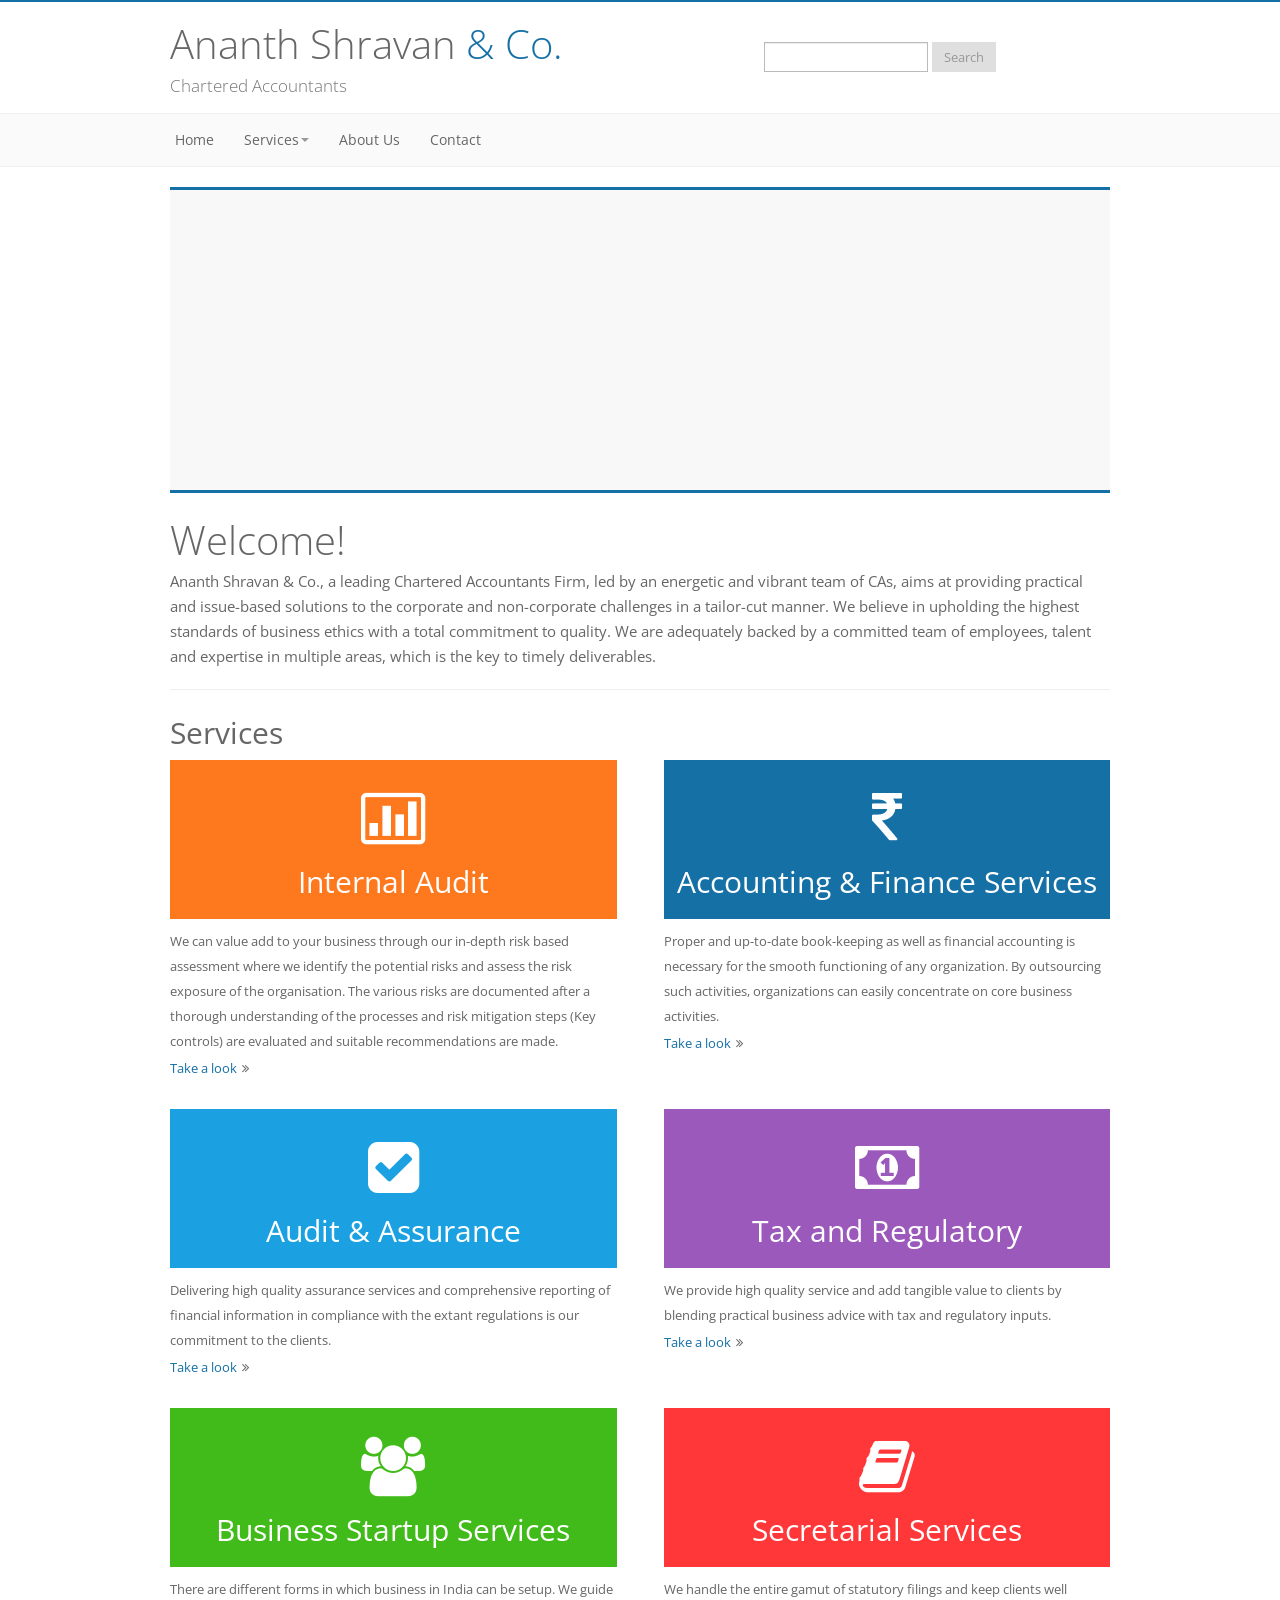
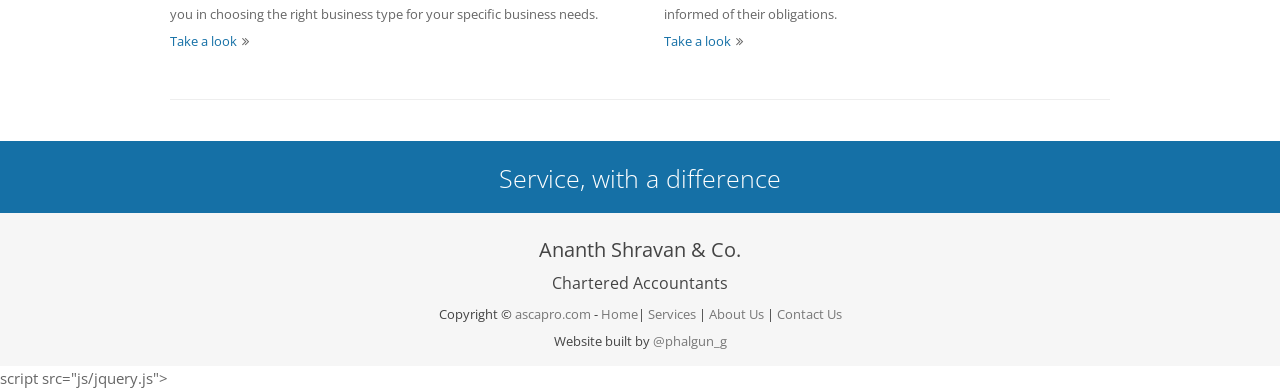
==== commit c8bebfef: "updated imports" ====
--- a/index.html
+++ b/index.html
@@ -9,17 +9,20 @@
   <meta name="author" content="Ananth Shravan" />
 
   <!-- Stylesheets -->
-  <link rel="stylesheet" href="style/bootstrap.css"/>
+  <link href="style/bootstrap.css" rel="stylesheet" />
   <link rel="stylesheet" href="style/font-awesome.css" />
-  <link rel="stylesheet" href="style/prettyPhoto.css" />
+  <link href="style/prettyPhoto.css" rel="stylesheet" />
   <!-- Parallax slider -->
   <link rel="stylesheet" href="style/slider.css" />
   <!-- Flexslider -->
   <link rel="stylesheet" href="style/flexslider.css" />
-  <link rel="stylesheet" href="style/style.css" />
+
+  <link href="style/style.css" rel="stylesheet" />
+
+  <!-- Colors - Orange, Purple, Light Blue (lblue), Red, Green and Blue -->
   <link href="style/blue.css" rel="stylesheet" />
+
   <link href="style/bootstrap-responsive.css" rel="stylesheet" />
-  
   <!-- HTML5 Support for IE -->
   <!--[if lt IE 9]>
   <script src="js/html5shim.js"></script>
@@ -38,7 +41,7 @@
       <div class="row">
         <div class="span6">
           <div class="logo">
-            <h1><a href="#">Ananth Shravan <span class="color">& Co.</span></a></h1>
+            <h1><a href="index.html">Ananth Shravan <span class="color">& Co.</span></a></h1>
             <div class="hmeta">Chartered Accountants</div>
           </div>
         </div>
@@ -304,11 +307,16 @@
 </footer> 
 
 <!-- JS -->
-<script src="js/jquery.js"></script>
+script src="js/jquery.js"></script>
 <script src="js/bootstrap.js"></script> 
+<script src="js/jquery.isotope.js"></script> <!-- Isotope for gallery -->
+<script src="js/jquery.prettyPhoto.js"></script> <!-- prettyPhoto for images -->
 <script src="js/jquery.cslider.js"></script> <!-- Parallax slider -->
 <script src="js/modernizr.custom.28468.js"></script>
+<script src="js/filter.js"></script> <!-- Filter for support page -->
+<script src="js/cycle.js"></script> <!-- Cycle slider -->
+<script src="js/jquery.flexslider-min.js"></script> <!-- Flex slider -->
+
 <script src="js/easing.js"></script> <!-- Easing -->
-<script src="js/custom.js"></script>
-</body>
+<script src="js/custom.js"></script></body>
 </html>
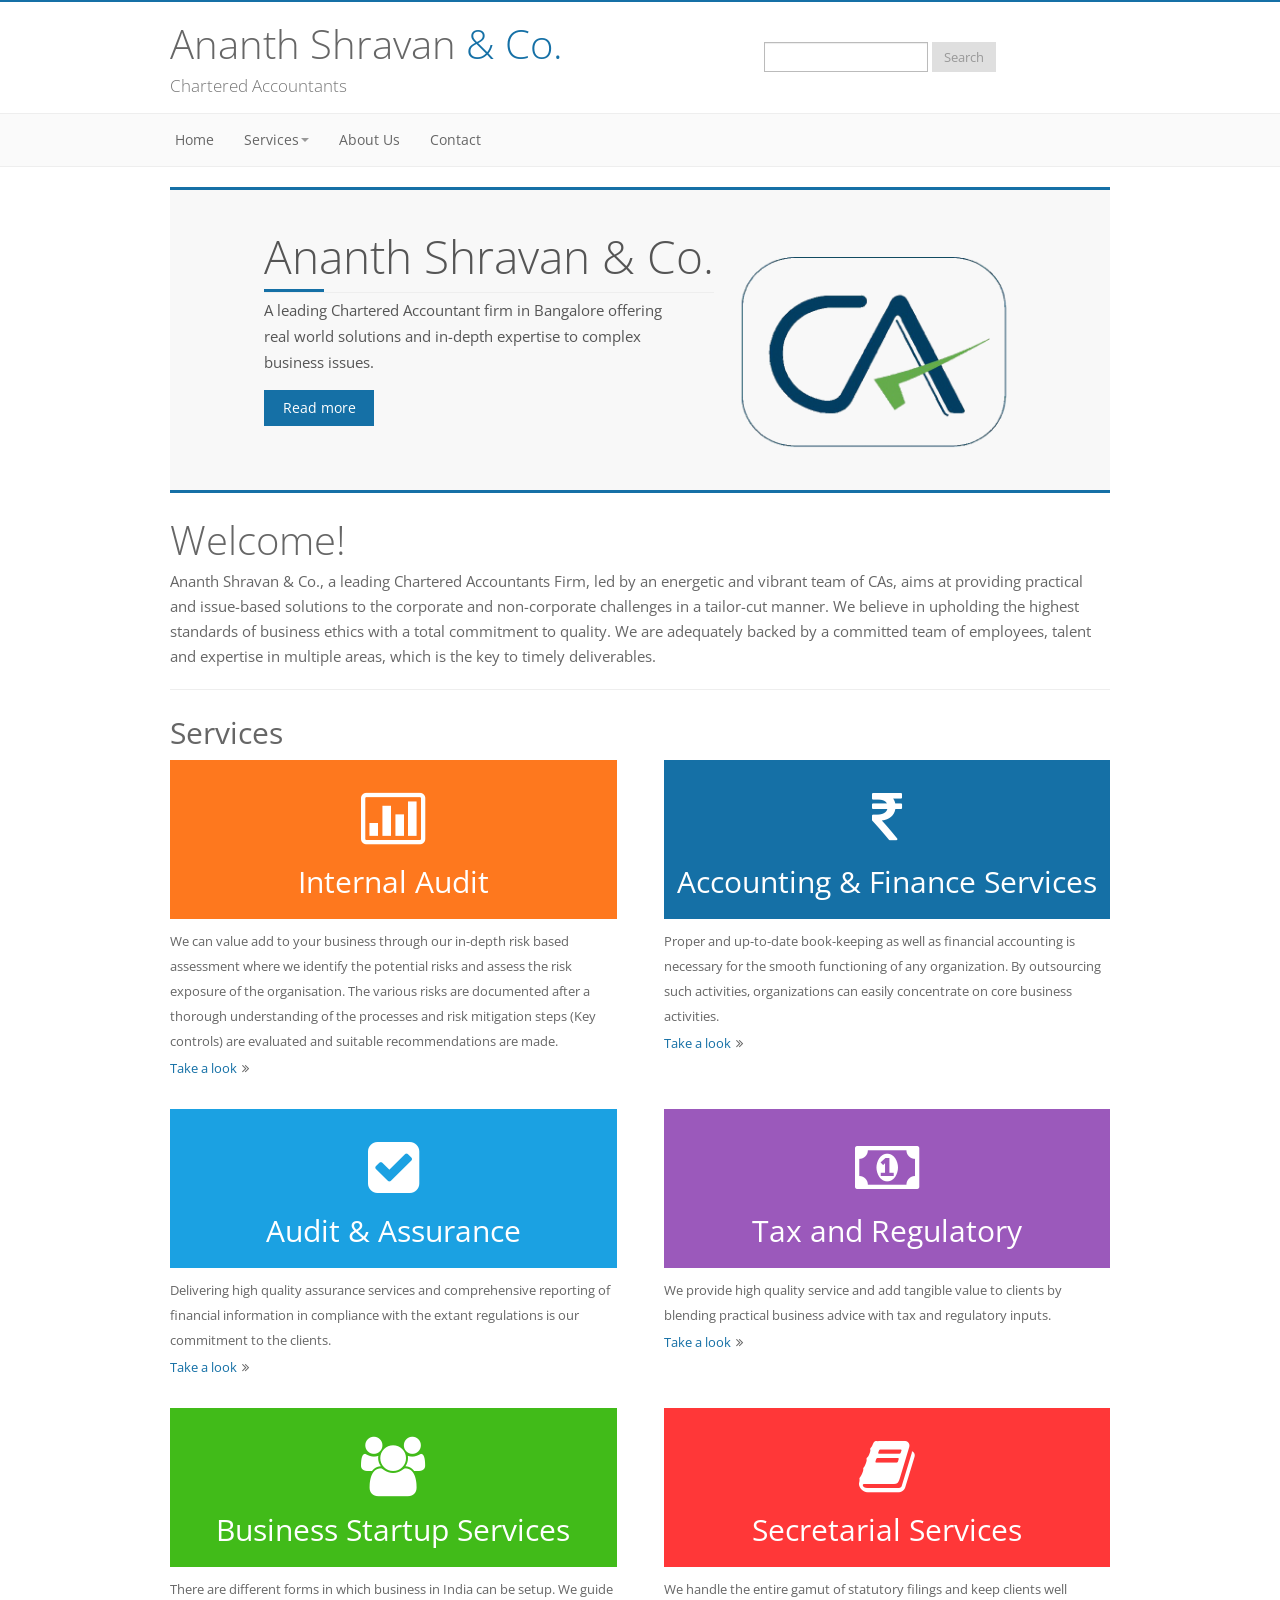
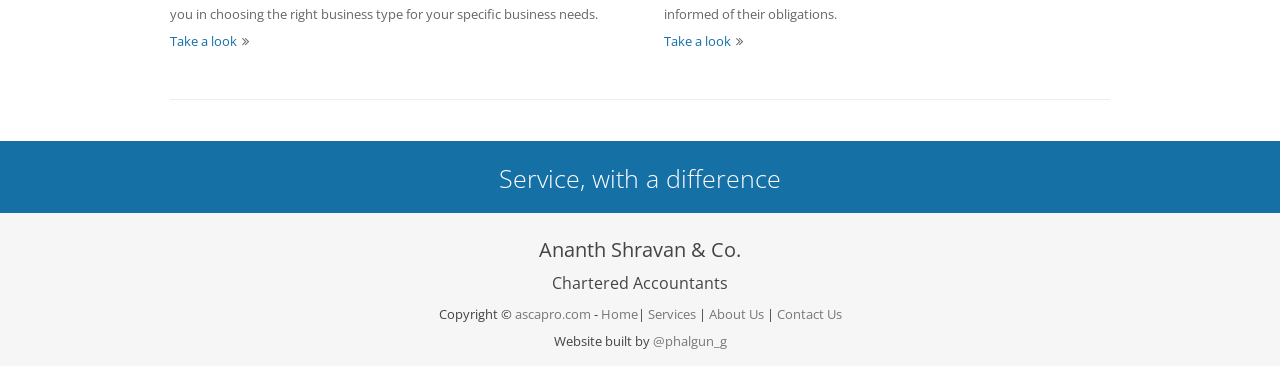
==== commit dcb02563: "fixed typo" ====
--- a/index.html
+++ b/index.html
@@ -307,7 +307,7 @@
 </footer> 
 
 <!-- JS -->
-script src="js/jquery.js"></script>
+<script src="js/jquery.js"></script>
 <script src="js/bootstrap.js"></script> 
 <script src="js/jquery.isotope.js"></script> <!-- Isotope for gallery -->
 <script src="js/jquery.prettyPhoto.js"></script> <!-- prettyPhoto for images -->
